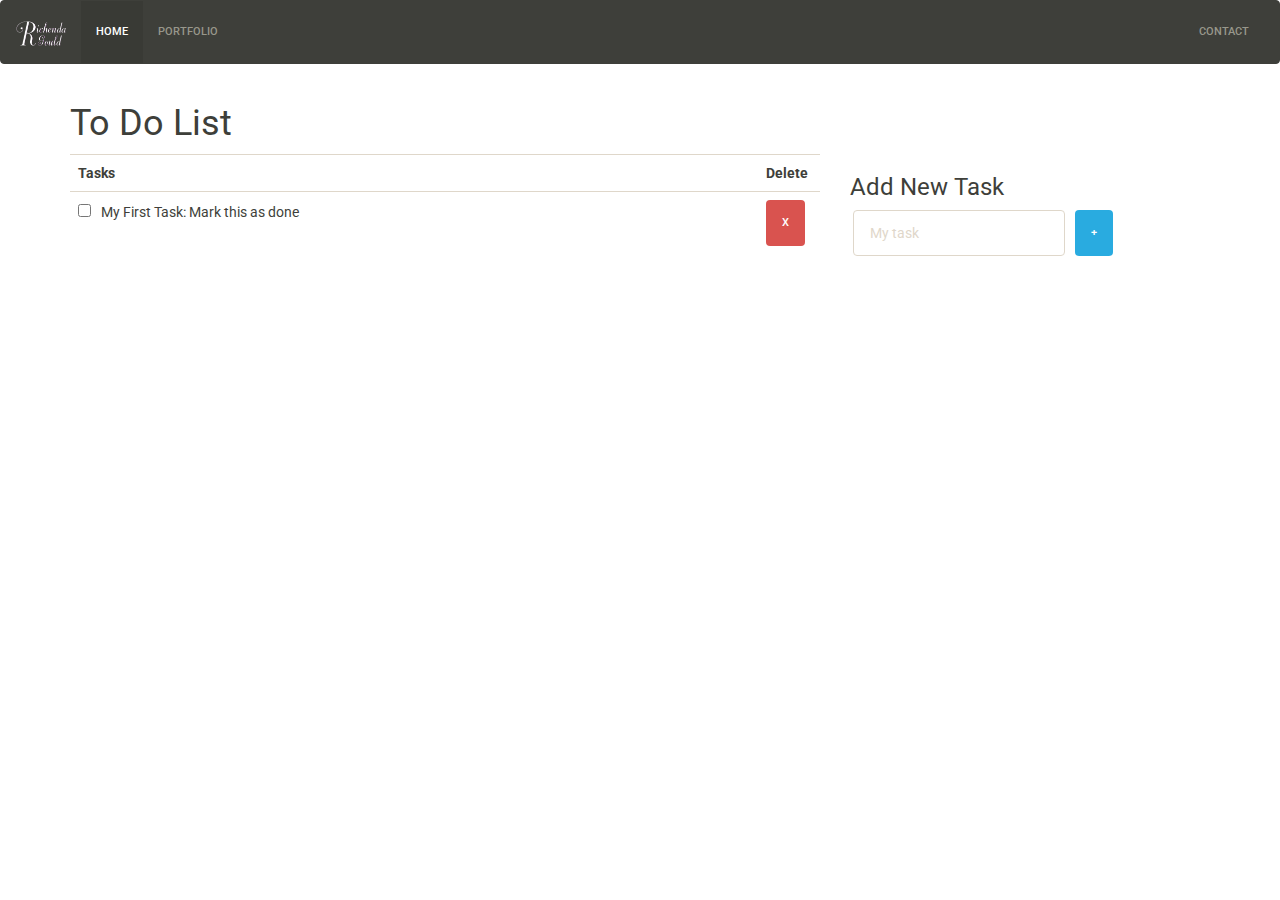
==== index.html @ a47028ff "Done!" ====
<!DOCTYPE html>
<html>
<head>
  <title>To Do List</title>
  <link rel="stylesheet" href="https://maxcdn.bootstrapcdn.com/bootstrap/3.3.5/css/bootstrap.min.css" integrity="sha512-dTfge/zgoMYpP7QbHy4gWMEGsbsdZeCXz7irItjcC3sPUFtf0kuFbDz/ixG7ArTxmDjLXDmezHubeNikyKGVyQ==" crossorigin="anonymous">
  <link rel="stylesheet" type="text/css" href="css/bootstrap.css">
  <link rel="stylesheet" type="text/css" href="css/style.css">
</head>
<body>
  <nav class="navbar navbar-default">
  <div class="container-fluid">
    <!-- Brand and toggle get grouped for better mobile display -->
    <div class="navbar-header">
      <button type="button" class="navbar-toggle collapsed" data-toggle="collapse" data-target="#bs-example-navbar-collapse-1" aria-expanded="false">
        <span class="sr-only">Toggle navigation</span>
        <span class="icon-bar"></span>
        <span class="icon-bar"></span>
        <span class="icon-bar"></span>
      </button>
      <a class="navbar-brand" href="#"><img src="img/name.png"></a>
    </div>

    <!-- Collect the nav links, forms, and other content for toggling -->
      <div class="collapse navbar-collapse" id="bs-example-navbar-collapse-1">
        <ul class="nav navbar-nav">
          <li class="active"><a href="#">Home <span class="sr-only">(current)</span></a></li>
          <li><a href="https://evening-peak-8932.herokuapp.com/" target="_blank">Portfolio</a></li>
        </ul>
        <ul class="nav navbar-nav navbar-right">
          <li><a href="https://evening-peak-8932.herokuapp.com/contact.html" target="_blank">Contact</a></li>
        </ul>
      </div><!-- /.navbar-collapse -->
    </div><!-- /.container-fluid -->
  </nav>
  <div class="container">
    <div class="row">
      <div class="col-md-12">
        <h1>To Do List</h1>
      </div>
    </div>
    <div class="row">
      <div class="col-md-8">
        <table class="table" id="theList">
          <tr>
            <th>Tasks
            </th>
            <th class="col-md-1">Delete
            </th>
          </tr>
          <tr>
            <td><input type="checkbox" class="strikeout"><span>My First Task: Mark this as done</span>
            </td>
            <td><button class="btn btn-danger btnDel">X</button>
            </td>
          </tr>
        </table>
      </div>
      <div class="col-md-4">
        <h3>Add New Task</h3>
        <table>
          <tr>
            <td>&nbsp;
            </td>
            <td><input type="text" class="form-control" id="newItem" placeholder="My task">
            </td>
            <td><button class="btn btn-info" id="btnMake" >+</button>
            </td>
          </tr>
        </table>
      </div>
    </div>
  </div>
  <script type="text/javascript" src="https://code.jquery.com/jquery-2.1.4.min.js"></script>
  <script type="text/javascript" src="js/script.js"></script>
  <script type="text/javascript" src="js/jquery.js"></script>
</body>
</html>
---- css/style.css ----
.navbar-brand img {
  height: 25px;
}

.btn-info {
  margin-left: 10px;
}

.checkbox {
  display: inline-block;
}

.strikeout:checked + span {
  text-decoration: line-through;
}
.strikeout {
  text-decoration: line-through;
  margin-right: 10px;
}

td span {
  margin-left: 10px;
}
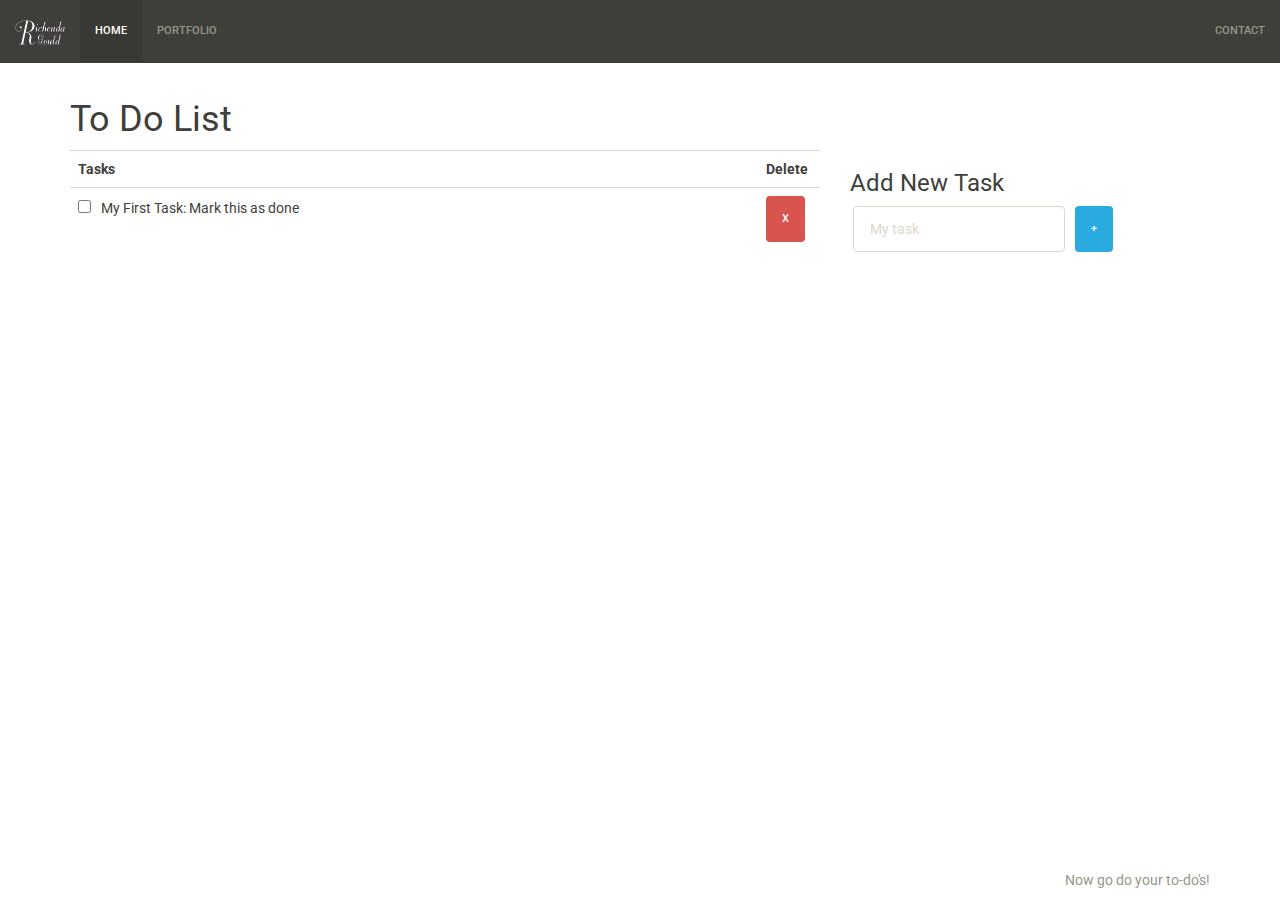
==== commit 59d4858b: "Styling" ====
--- a/index.html
+++ b/index.html
@@ -7,7 +7,7 @@
   <link rel="stylesheet" type="text/css" href="css/style.css">
 </head>
 <body>
-  <nav class="navbar navbar-default">
+  <nav class="navbar navbar-default navbar-fixed-top">
   <div class="container-fluid">
     <!-- Brand and toggle get grouped for better mobile display -->
     <div class="navbar-header">
@@ -69,6 +69,15 @@
         </table>
       </div>
     </div>
+    <div class="row">
+      <div class="col-md-12">
+        <footer class="footer navbar-fixed-bottom">
+          <div class="container">
+            <p class="text-muted">Now go do your to-do's!</p>
+          </div>
+        </footer>
+      </div>
+    </div>
   </div>
   <script type="text/javascript" src="https://code.jquery.com/jquery-2.1.4.min.js"></script>
   <script type="text/javascript" src="js/script.js"></script>
--- a/css/style.css
+++ b/css/style.css
@@ -1,3 +1,7 @@
+h1 {
+  margin-top: 100px;
+}
+
 .navbar-brand img {
   height: 25px;
 }
@@ -20,4 +24,11 @@
 
 td span {
   margin-left: 10px;
+}
+
+.footer {
+  background-color: white;
+  height: 40px;
+  padding-top: 10px;
+  text-align: right;
 }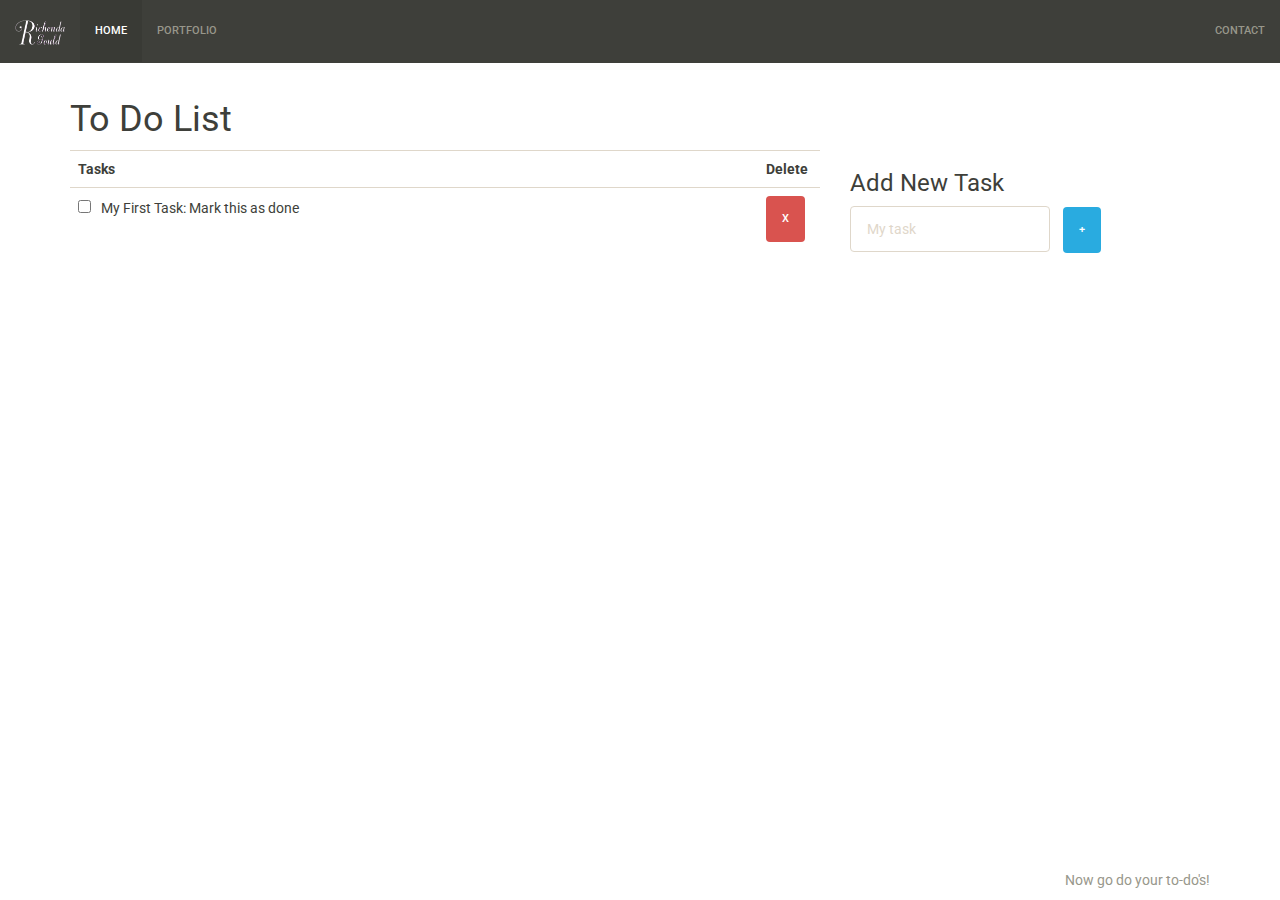
==== commit 0f00d558: "final homework commit" ====
--- a/index.html
+++ b/index.html
@@ -57,16 +57,10 @@
       </div>
       <div class="col-md-4">
         <h3>Add New Task</h3>
-        <table>
-          <tr>
-            <td>&nbsp;
-            </td>
-            <td><input type="text" class="form-control" id="newItem" placeholder="My task">
-            </td>
-            <td><button class="btn btn-info" id="btnMake" >+</button>
-            </td>
-          </tr>
-        </table>
+        <form>
+          <input type="text" class="form-control" id="newItem" placeholder="My task">
+          <button class="btn btn-info" id="btnMake" type="submit">+</button>
+        </form>
       </div>
     </div>
     <div class="row">
--- a/css/style.css
+++ b/css/style.css
@@ -6,8 +6,14 @@
   height: 25px;
 }
 
+#newItem {
+  width: 200px;
+  display: inline;
+}
+
 .btn-info {
   margin-left: 10px;
+  display: inline;
 }
 
 .checkbox {
@@ -16,6 +22,7 @@
 
 .strikeout:checked + span {
   text-decoration: line-through;
+  color: #DDD;
 }
 .strikeout {
   text-decoration: line-through;
